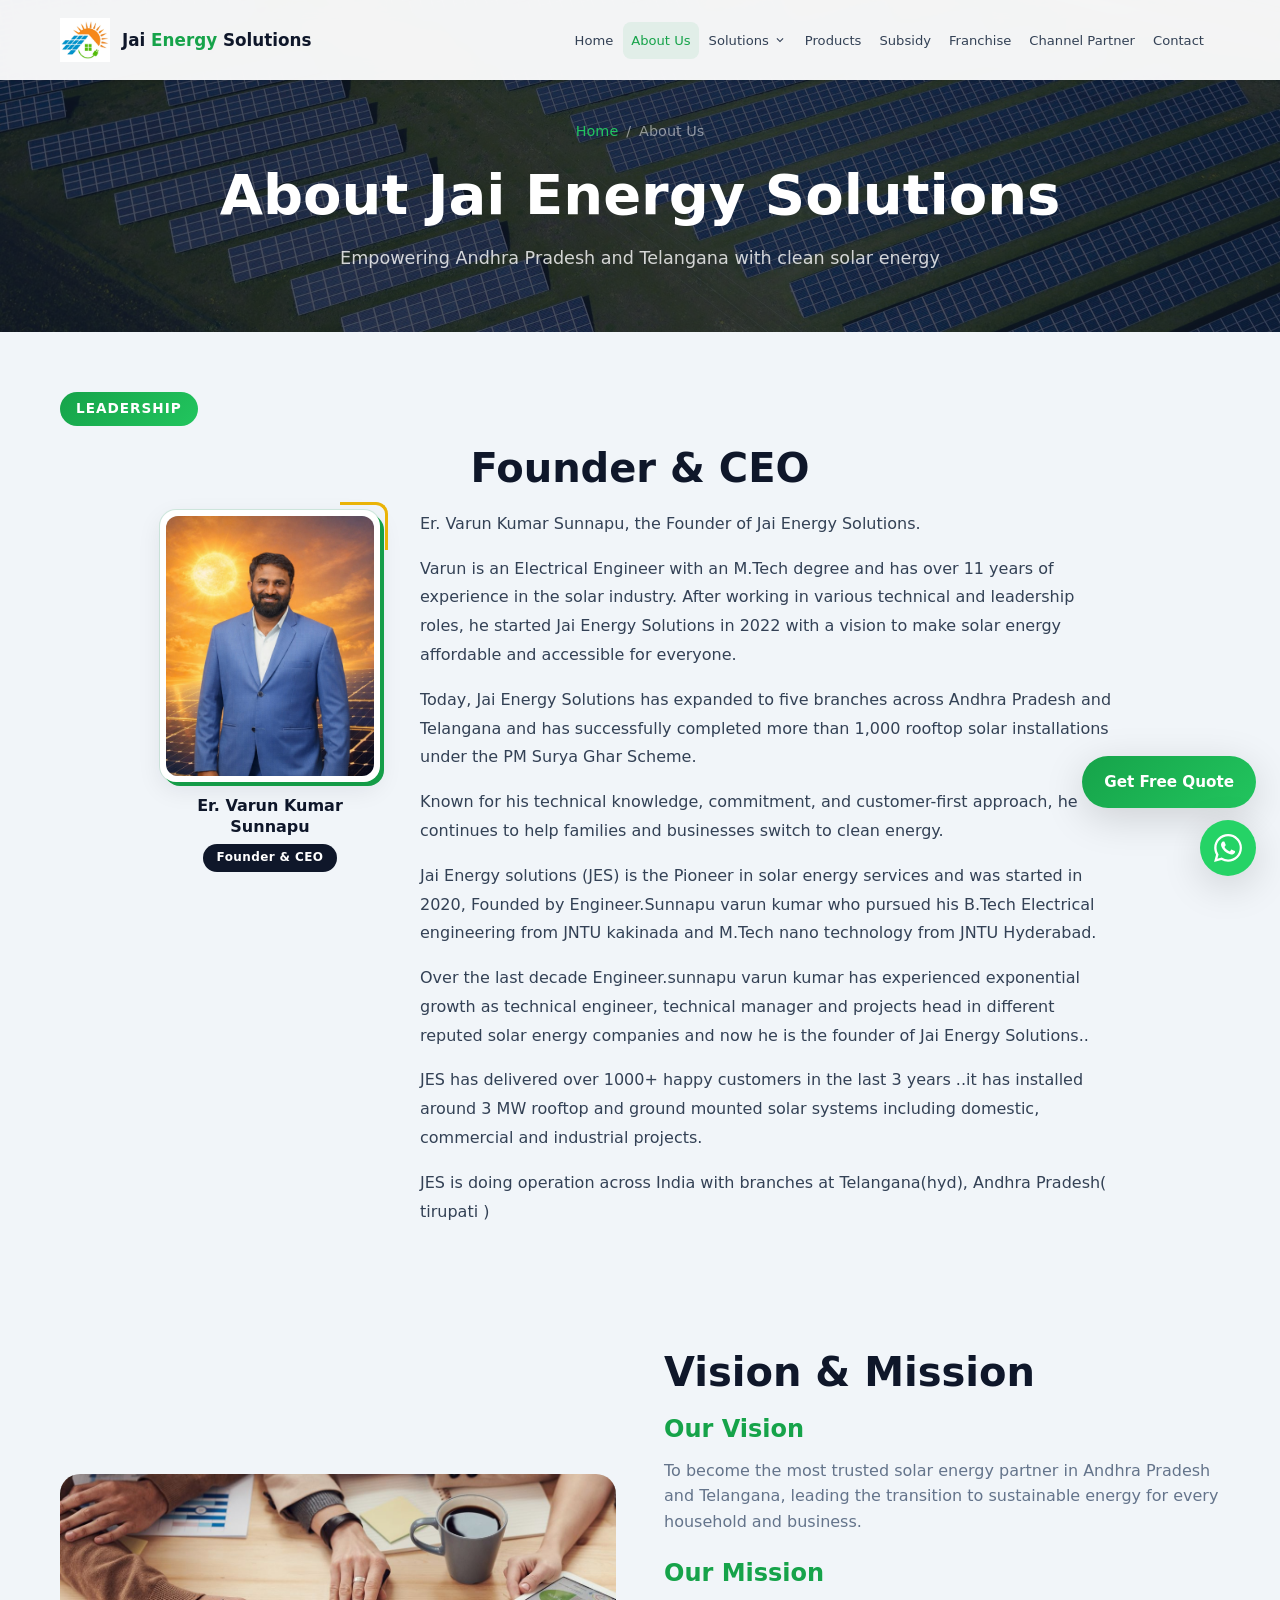
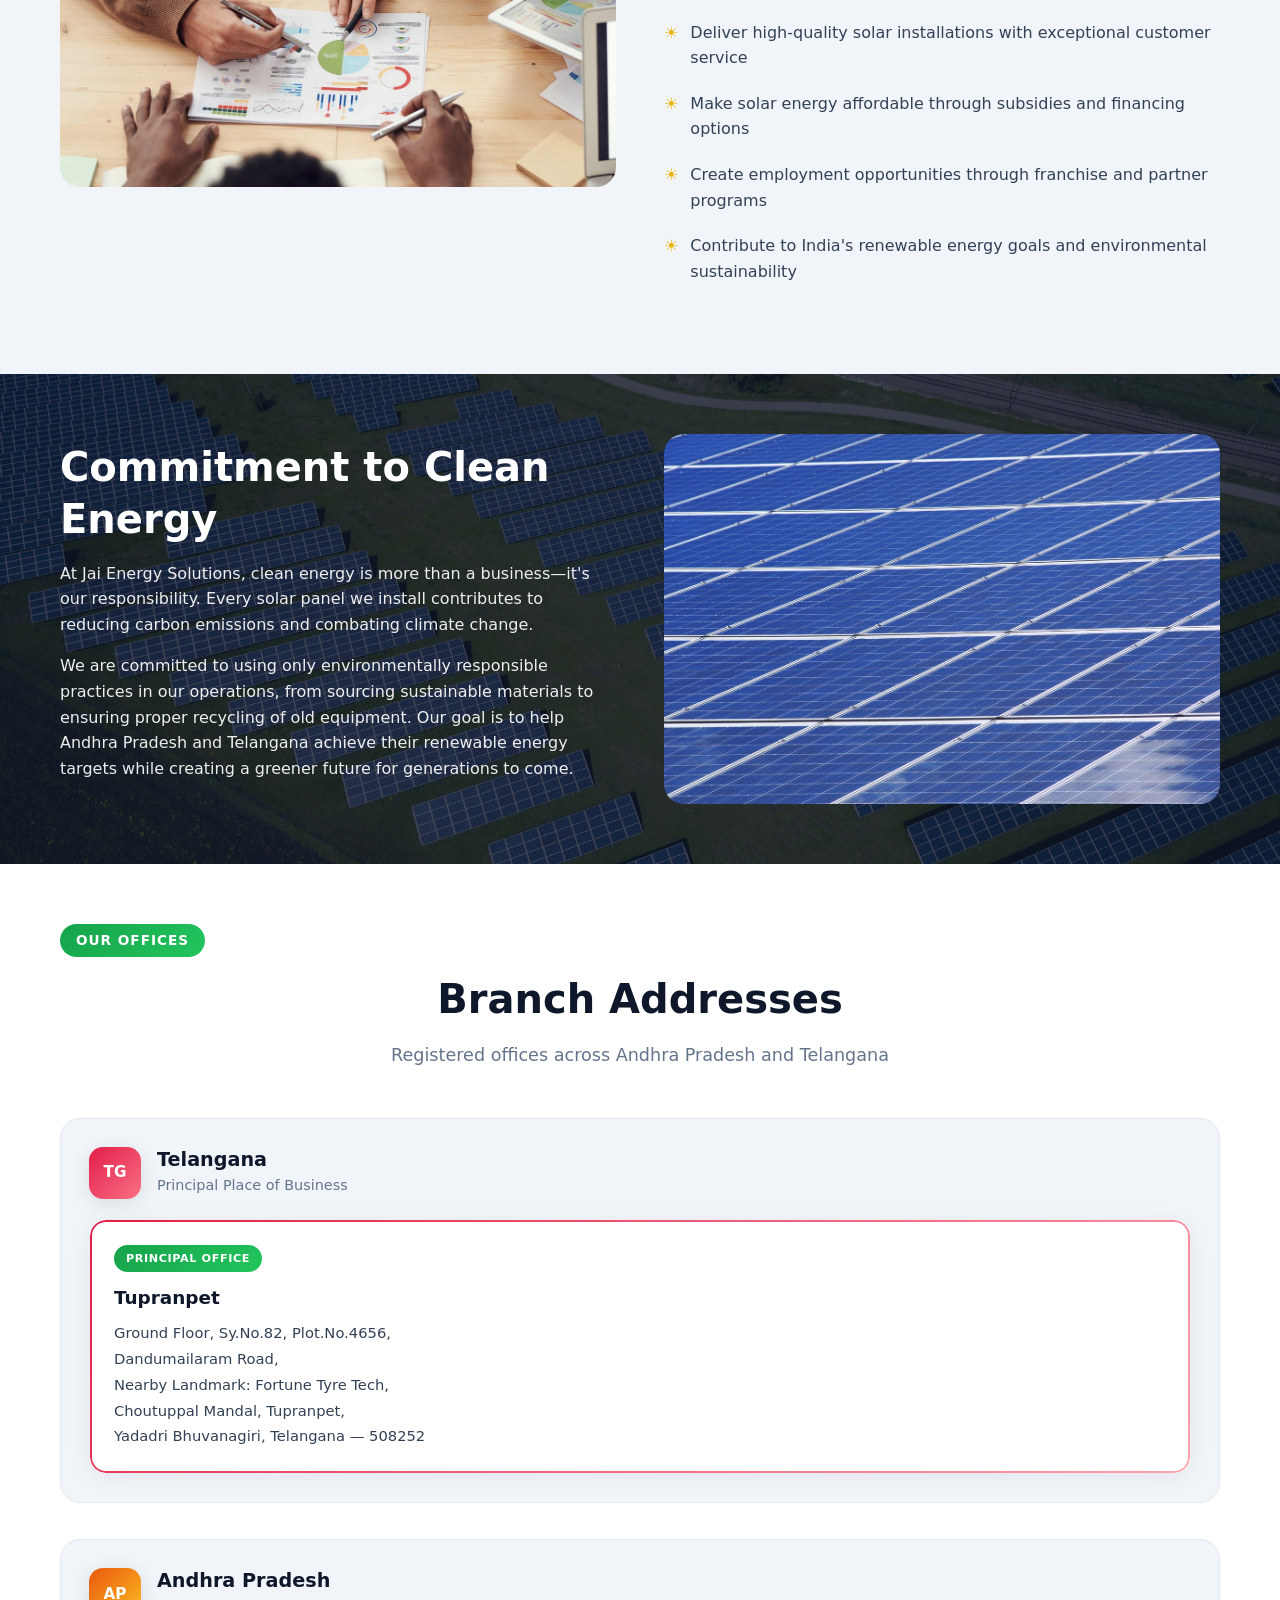
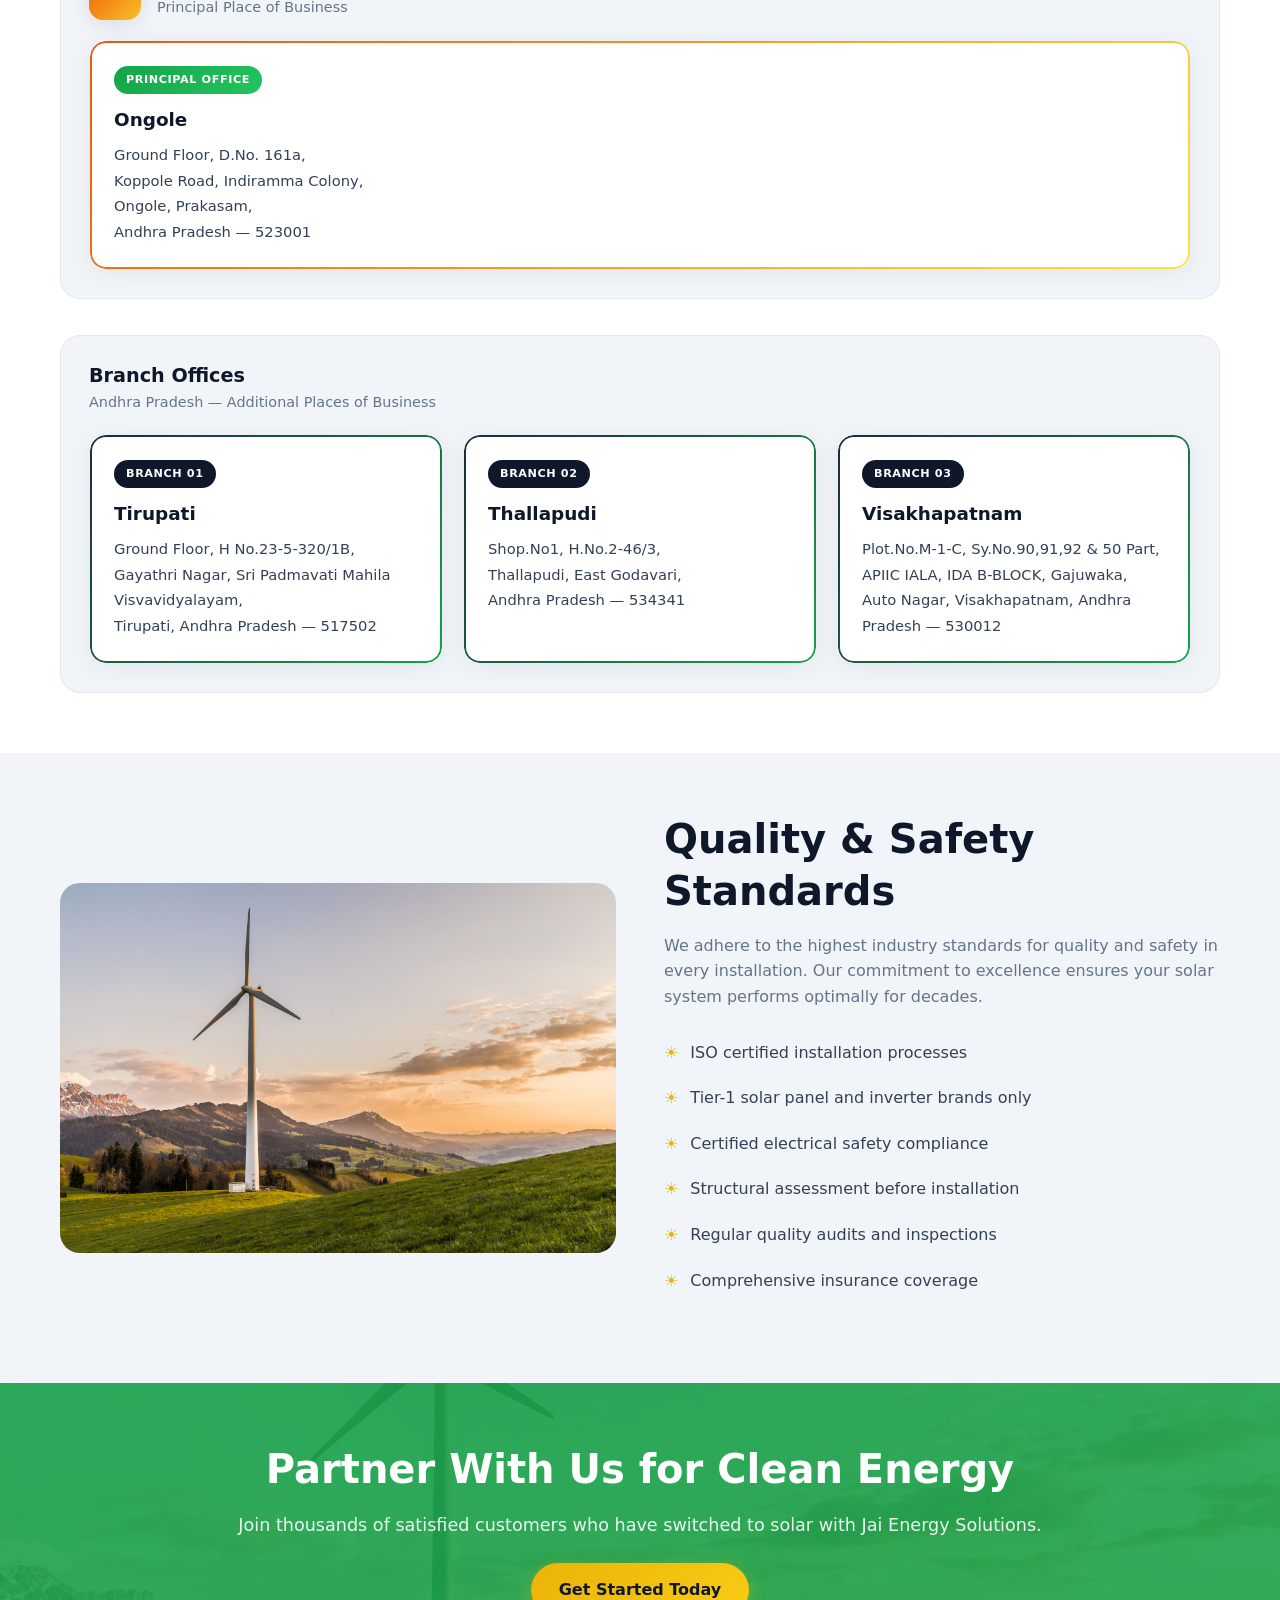
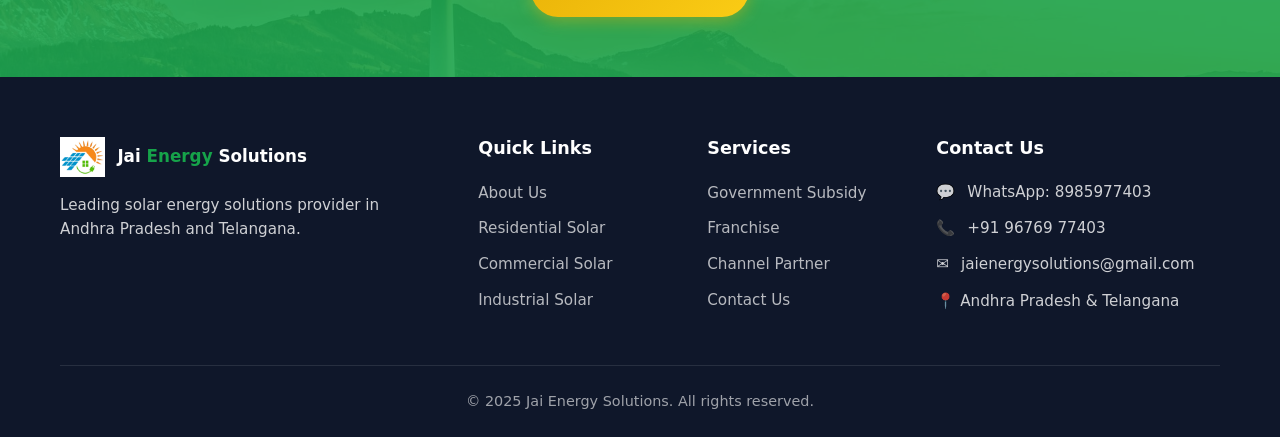
==== about.html @ c56bc118 "first commit" ====
<!DOCTYPE html>
<html lang="en">
<head>
  <meta charset="UTF-8">
  <meta name="viewport" content="width=device-width, initial-scale=1.0">
  <meta name="description" content="About Jai Energy Solutions - Leading solar energy company in Andhra Pradesh and Telangana committed to clean energy.">
  <title>About Us | Jai Energy Solutions</title>
  <link rel="icon" type="image/jpeg" href="images/logo.jpg">
  <link rel="stylesheet" href="css/style.css">
</head>
<body>
  <header class="header">
    <div class="container header-inner">
      <a href="index.html" class="logo">
        <img src="images/logo.jpg" alt="Jai Energy Solutions Logo">
        <div class="logo-text">Jai <span>Energy</span> Solutions</div>
      </a>
      <div class="header-nav">
      <nav class="nav-menu">
        <a href="index.html" class="nav-link">Home</a>
        <a href="about.html" class="nav-link">About Us</a>
        <div class="nav-dropdown">
          <button type="button" class="nav-link nav-dropdown-toggle" aria-expanded="false" aria-haspopup="true">
            Solutions
            <svg class="nav-chevron" width="14" height="14" viewBox="0 0 24 24" fill="currentColor" aria-hidden="true"><path d="M7.41 8.59L12 13.17l4.59-4.58L18 10l-6 6-6-6 1.41-1.41z"/></svg>
          </button>
          <div class="nav-submenu">
            <a href="residential-solar.html" class="nav-sublink">Residential</a>
            <a href="commercial-solar.html" class="nav-sublink">Commercial</a>
            <a href="industrial-solar.html" class="nav-sublink">Industrial</a>
          </div>
        </div>
        <a href="solar-products.html" class="nav-link">Products</a>
        <a href="government-subsidy.html" class="nav-link">Subsidy</a>
        <a href="franchise.html" class="nav-link">Franchise</a>
        <a href="channel-partner.html" class="nav-link">Channel Partner</a>
        <a href="contact.html" class="nav-link">Contact</a>
      </nav>
      <div class="header-cta">
        <button class="mobile-toggle" aria-label="Toggle menu"><span></span><span></span><span></span></button>
      </div>
    </div>
    </div>
  </header>

  <section class="page-header">
    <div class="container">
      <div class="breadcrumb"><a href="index.html">Home</a> <span>/</span> <span>About Us</span></div>
      <h1>About Jai Energy Solutions</h1>
      <p>Empowering Andhra Pradesh and Telangana with clean solar energy</p>
    </div>
  </section>

  <section class="content-section section-gray">
    <div class="container">
      <div class="section-badge">Leadership</div>
      <h2 class="section-title">Founder & CEO</h2>
      <div class="founder-profile fade-in">
        <div class="founder-frame-wrap">
          <div class="founder-frame">
            <img src="images/founder.jpg" alt="Er. Varun Kumar Sunnapu - Founder & CEO, Jai Energy Solutions">
          </div>
          <div class="founder-caption">
            <h3>Er. Varun Kumar Sunnapu</h3>
            <span>Founder & CEO</span>
          </div>
        </div>
        <div class="founder-content">
          <p>Er. Varun Kumar Sunnapu, the Founder of Jai Energy Solutions.</p>
          <p>Varun is an Electrical Engineer with an M.Tech degree and has over 11 years of experience in the solar industry. After working in various technical and leadership roles, he started Jai Energy Solutions in 2022 with a vision to make solar energy affordable and accessible for everyone.</p>
          <p>Today, Jai Energy Solutions has expanded to five branches across Andhra Pradesh and Telangana and has successfully completed more than 1,000 rooftop solar installations under the PM Surya Ghar Scheme.</p>
          <p>Known for his technical knowledge, commitment, and customer-first approach, he continues to help families and businesses switch to clean energy.</p>
          <p>Jai Energy solutions (JES)  is the Pioneer in solar energy services and was started  in 2020, Founded by Engineer.Sunnapu varun kumar  who pursued his B.Tech  Electrical engineering from JNTU kakinada and M.Tech  nano technology from JNTU Hyderabad.</p>
          <p>Over the last decade Engineer.sunnapu varun kumar has experienced exponential growth as technical engineer, technical manager and projects head in different reputed solar energy companies and now he is the founder of Jai Energy Solutions..</p>
          <p>JES has delivered over 1000+  happy customers in the last 3 years ..it has installed around 3 MW  rooftop and ground mounted solar systems including domestic, commercial and industrial projects.</p>
          <p>JES is doing operation across India with branches at Telangana(hyd), Andhra Pradesh( tirupati )</p>
        </div>
      </div>
    </div>
  </section>

  <section class="content-section section-gray">
    <div class="container">
      <div class="content-grid reverse">
        <div class="content-text fade-in">
          <h2>Vision & Mission</h2>
          <h3 style="color: var(--green-primary); margin-bottom: 12px;">Our Vision</h3>
          <p>To become the most trusted solar energy partner in Andhra Pradesh and Telangana, leading the transition to sustainable energy for every household and business.</p>
          <h3 style="color: var(--green-primary); margin: 24px 0 12px;">Our Mission</h3>
          <ul class="content-list">
            <li>Deliver high-quality solar installations with exceptional customer service</li>
            <li>Make solar energy affordable through subsidies and financing options</li>
            <li>Create employment opportunities through franchise and partner programs</li>
            <li>Contribute to India's renewable energy goals and environmental sustainability</li>
          </ul>
        </div>
        <div class="content-image fade-in"><img src="images/about-mission.jpg" alt="Solar energy mission"></div>
      </div>
    </div>
  </section>

  <section class="content-section section-dark">
    <div class="container">
      <div class="content-grid">
        <div class="content-text fade-in">
          <h2>Commitment to Clean Energy</h2>
          <p>At Jai Energy Solutions, clean energy is more than a business—it's our responsibility. Every solar panel we install contributes to reducing carbon emissions and combating climate change.</p>
          <p>We are committed to using only environmentally responsible practices in our operations, from sourcing sustainable materials to ensuring proper recycling of old equipment. Our goal is to help Andhra Pradesh and Telangana achieve their renewable energy targets while creating a greener future for generations to come.</p>
        </div>
        <div class="content-image fade-in"><img src="images/residential-solar.jpg" alt="Clean solar energy commitment"></div>
      </div>
    </div>
  </section>

  <section class="content-section">
    <div class="container">
      <div class="section-badge">Our Offices</div>
      <h2 class="section-title">Branch Addresses</h2>
      <p class="section-subtitle">Registered offices across Andhra Pradesh and Telangana</p>

      <div class="address-blocks">
        <div class="address-state-block address-state-tg fade-in">
          <div class="address-state-header">
            <div class="address-state-icon">TG</div>
            <div>
              <h3>Telangana</h3>
              <p>Principal Place of Business</p>
            </div>
          </div>
          <div class="address-card address-card-trendy">
            <span class="address-badge">Principal Office</span>
            <h4>Tupranpet</h4>
            <address>
              Ground Floor, Sy.No.82, Plot.No.4656,<br>
              Dandumailaram Road,<br>
              Nearby Landmark: Fortune Tyre Tech,<br>
              Choutuppal Mandal, Tupranpet,<br>
              Yadadri Bhuvanagiri, Telangana — 508252
            </address>
          </div>
        </div>

        <div class="address-state-block address-state-ap fade-in">
          <div class="address-state-header">
            <div class="address-state-icon">AP</div>
            <div>
              <h3>Andhra Pradesh</h3>
              <p>Principal Place of Business</p>
            </div>
          </div>
          <div class="address-card address-card-trendy">
            <span class="address-badge">Principal Office</span>
            <h4>Ongole</h4>
            <address>
              Ground Floor, D.No. 161a,<br>
              Koppole Road, Indiramma Colony,<br>
              Ongole, Prakasam,<br>
              Andhra Pradesh — 523001
            </address>
          </div>
        </div>

        <div class="address-state-block address-state-branches fade-in">
          <div class="address-state-header address-state-header-no-icon">
            <div>
              <h3>Branch Offices</h3>
              <p>Andhra Pradesh — Additional Places of Business</p>
            </div>
          </div>
          <div class="address-grid">
            <div class="address-card address-card-trendy address-card-branch">
              <span class="address-badge address-badge-branch">Branch 01</span>
              <h4>Tirupati</h4>
              <address>
                Ground Floor, H No.23-5-320/1B,<br>
                Gayathri Nagar, Sri Padmavati Mahila Visvavidyalayam,<br>
                Tirupati, Andhra Pradesh — 517502
              </address>
            </div>
            <div class="address-card address-card-trendy address-card-branch">
              <span class="address-badge address-badge-branch">Branch 02</span>
              <h4>Thallapudi</h4>
              <address>
                Shop.No1, H.No.2-46/3,<br>
                Thallapudi, East Godavari,<br>
                Andhra Pradesh — 534341
              </address>
            </div>
            <div class="address-card address-card-trendy address-card-branch">
              <span class="address-badge address-badge-branch">Branch 03</span>
              <h4>Visakhapatnam</h4>
              <address>
                Plot.No.M-1-C, Sy.No.90,91,92 &amp; 50 Part,<br>
                APIIC IALA, IDA B-BLOCK, Gajuwaka,<br>
                Auto Nagar, Visakhapatnam, Andhra Pradesh — 530012
              </address>
            </div>
          </div>
        </div>
      </div>
    </div>
  </section>

  <section class="content-section section-gray">
    <div class="container">
      <div class="content-grid reverse">
        <div class="content-text fade-in">
          <h2>Quality & Safety Standards</h2>
          <p>We adhere to the highest industry standards for quality and safety in every installation. Our commitment to excellence ensures your solar system performs optimally for decades.</p>
          <ul class="content-list">
            <li>ISO certified installation processes</li>
            <li>Tier-1 solar panel and inverter brands only</li>
            <li>Certified electrical safety compliance</li>
            <li>Structural assessment before installation</li>
            <li>Regular quality audits and inspections</li>
            <li>Comprehensive insurance coverage</li>
          </ul>
        </div>
        <div class="content-image fade-in"><img src="images/cta-solar.jpg" alt="Quality solar installation standards"></div>
      </div>
    </div>
  </section>

  <section class="cta-section">
    <div class="container">
      <h2>Partner With Us for Clean Energy</h2>
      <p>Join thousands of satisfied customers who have switched to solar with Jai Energy Solutions.</p>
      <a href="#" class="btn btn-secondary" data-modal="enquiry">Get Started Today</a>
    </div>
  </section>

  <footer class="footer">
    <div class="container">
      <div class="footer-grid">
        <div class="footer-brand">
          <a href="index.html" class="logo">
            <img src="images/logo.jpg" alt="Jai Energy Solutions" style="height: 40px;">
            <div class="logo-text">Jai <span>Energy</span> Solutions</div>
          </a>
          <p>Leading solar energy solutions provider in Andhra Pradesh and Telangana.</p>
        </div>
        <div>
          <h4>Quick Links</h4>
          <ul class="footer-links">
            <li><a href="about.html">About Us</a></li>
            <li><a href="residential-solar.html">Residential Solar</a></li>
            <li><a href="commercial-solar.html">Commercial Solar</a></li>
            <li><a href="industrial-solar.html">Industrial Solar</a></li>
          </ul>
        </div>
        <div>
          <h4>Services</h4>
          <ul class="footer-links">
            <li><a href="government-subsidy.html">Government Subsidy</a></li>
            <li><a href="franchise.html">Franchise</a></li>
            <li><a href="channel-partner.html">Channel Partner</a></li>
            <li><a href="contact.html">Contact Us</a></li>
          </ul>
        </div>
        <div>
          <h4>Contact Us</h4>
          <ul class="footer-contact">
            <li>💬 <a href="https://wa.me/918985977403" target="_blank" rel="noopener">WhatsApp: 8985977403</a></li>
            <li>📞 <a href="tel:+919676977403">+91 96769 77403</a></li>
            <li>✉️ <a href="mailto:jaienergysolutions@gmail.com">jaienergysolutions@gmail.com</a></li>
            <li>📍 Andhra Pradesh & Telangana</li>
          </ul>
        </div>
      </div>
      <div class="footer-bottom">
        <p>&copy; 2025 Jai Energy Solutions. All rights reserved.</p>
      </div>
    </div>
  </footer>

  <div class="floating-buttons">
    <a href="#" class="quote-cta" data-modal="enquiry">Get Free Quote</a>
    <a href="https://wa.me/918985977403" class="floating-btn whatsapp-btn" target="_blank" rel="noopener" aria-label="WhatsApp"><svg width="28" height="28" viewBox="0 0 24 24" fill="currentColor"><path d="M17.472 14.382c-.297-.149-1.758-.867-2.03-.967-.273-.099-.471-.148-.67.15-.197.297-.767.966-.94 1.164-.173.199-.347.223-.644.075-.297-.15-1.255-.463-2.39-1.475-.883-.788-1.48-1.761-1.653-2.059-.173-.297-.018-.458.13-.606.134-.133.298-.347.446-.52.149-.174.198-.298.298-.497.099-.198.05-.371-.025-.52-.075-.149-.669-1.612-.916-2.207-.242-.579-.487-.5-.669-.51-.173-.008-.371-.01-.57-.01-.198 0-.52.074-.792.372-.272.297-1.04 1.016-1.04 2.479 0 1.462 1.065 2.875 1.213 3.074.149.198 2.096 3.2 5.077 4.487.709.306 1.262.489 1.694.626.712.227 1.36.195 1.871.118.571-.085 1.758-.719 2.006-1.413.248-.694.248-1.289.173-1.413-.074-.124-.272-.198-.57-.347m-5.421 7.403h-.004a9.87 9.87 0 01-5.031-1.378l-.361-.214-3.741.982.998-3.648-.235-.374a9.86 9.86 0 01-1.51-5.26c.001-5.45 4.436-9.884 9.888-9.884 2.64 0 5.122 1.03 7.078 2.878a9.825 9.825 0 012.893 7.078c-.003 5.45-4.435 9.884-9.885 9.884m8.413-18.297A11.815 11.815 0 0012.05 0C5.495 0 .16 5.335.157 11.892c0 2.096.547 4.142 1.588 5.945L.057 24l6.305-1.654a11.882 11.882 0 005.683 1.448h.005c6.554 0 11.89-5.335 11.893-11.893a11.821 11.821 0 00-3.48-8.413z"/></svg></a>
  </div>

  <div class="modal-overlay" id="enquiryModal">
    <div class="modal">
      <div class="modal-highlight">
        <h3>Free Solar Consultation</h3>
        <p>Get expert advice and a customized quote</p>
      </div>
      <div class="modal-body">
        <form onsubmit="handleFormSubmit(event, 'enquiry')">
          <div class="form-row">
            <div class="form-group"><label>Full Name *</label><input type="text" name="name" class="form-control" required></div>
            <div class="form-group"><label>Mobile Number *</label><input type="tel" name="mobile" class="form-control" pattern="[0-9]{10}" required></div>
          </div>
          <div class="form-group"><label>Email</label><input type="email" name="email" class="form-control"></div>
          <div class="form-row">
            <div class="form-group"><label>State *</label><select name="state" class="form-control" data-state-select required><option value="">Select State</option><option value="Andhra Pradesh">Andhra Pradesh</option><option value="Telangana">Telangana</option></select></div>
            <div class="form-group"><label>District *</label><select name="district" class="form-control" data-district-select required><option value="">Select District</option></select></div>
          </div>
          <div class="form-row">
            <div class="form-group"><label>Property Type *</label><select name="property_type" class="form-control" required><option value="">Select Type</option><option value="Home">Home</option><option value="Apartment">Apartment</option><option value="Commercial">Commercial</option><option value="Industrial">Industrial</option></select></div>
            <div class="form-group"><label>Monthly Electricity Bill</label><input type="number" name="electricity_bill" class="form-control" placeholder="₹"></div>
          </div>
          <div class="form-group"><label>Message</label><textarea name="message" class="form-control" rows="3"></textarea></div>
          <button type="submit" class="btn btn-primary" style="width: 100%;">Submit Enquiry</button>
        </form>
        <button class="modal-close" style="position: absolute; top: 16px; right: 16px; background: rgba(255,255,255,0.2); color: white;">✕</button>
      </div>
    </div>
  </div>

  <script src="js/data.js"></script>
  <script src="js/main.js"></script>
</body>
</html>
---- css/style.css ----
/* Jai Energy Solutions - Main Styles */
:root {
  --green-primary: #16a34a;
  --green-dark: #15803d;
  --green-light: #22c55e;
  --yellow-primary: #eab308;
  --yellow-dark: #ca8a04;
  --yellow-light: #facc15;
  --white: #ffffff;
  --dark: #0f172a;
  --dark-secondary: #1e293b;
  --gray-100: #f1f5f9;
  --gray-200: #e2e8f0;
  --gray-300: #cbd5e1;
  --gray-500: #64748b;
  --gray-700: #334155;
  --shadow-sm: 0 1px 3px rgba(0,0,0,0.1);
  --shadow-md: 0 4px 20px rgba(0,0,0,0.1);
  --shadow-lg: 0 10px 40px rgba(0,0,0,0.15);
  --transition: all 0.3s ease;
  --radius: 12px;
  --radius-lg: 20px;
  --header-height: 80px;
}

*, *::before, *::after { box-sizing: border-box; margin: 0; padding: 0; }

html { scroll-behavior: smooth; }

body {
  font-family: 'Segoe UI', system-ui, -apple-system, sans-serif;
  color: var(--gray-700);
  line-height: 1.6;
  background: var(--white);
  overflow-x: hidden;
}

img { max-width: 100%; height: auto; display: block; }

a { text-decoration: none; color: inherit; transition: var(--transition); }

ul { list-style: none; }

.container {
  max-width: 1200px;
  margin: 0 auto;
  padding: 0 20px;
}

/* Typography */
h1, h2, h3, h4, h5, h6 {
  color: var(--dark);
  line-height: 1.3;
  font-weight: 700;
}

h1 { font-size: clamp(2rem, 5vw, 3.5rem); }
h2 { font-size: clamp(1.75rem, 4vw, 2.5rem); }
h3 { font-size: clamp(1.25rem, 3vw, 1.5rem); }

.section-title {
  text-align: center;
  margin-bottom: 1rem;
}

.section-subtitle {
  text-align: center;
  color: var(--gray-500);
  max-width: 600px;
  margin: 0 auto 3rem;
  font-size: 1.1rem;
}

.section-badge {
  display: inline-block;
  background: linear-gradient(135deg, var(--green-primary), var(--green-light));
  color: var(--white);
  padding: 6px 16px;
  border-radius: 50px;
  font-size: 0.85rem;
  font-weight: 600;
  margin-bottom: 1rem;
  text-transform: uppercase;
  letter-spacing: 1px;
}

/* Buttons */
.btn {
  display: inline-flex;
  align-items: center;
  gap: 8px;
  padding: 14px 28px;
  border-radius: 50px;
  font-weight: 600;
  font-size: 1rem;
  border: none;
  cursor: pointer;
  transition: var(--transition);
  text-align: center;
}

.btn-primary {
  background: linear-gradient(135deg, var(--green-primary), var(--green-light));
  color: var(--white);
  box-shadow: 0 4px 15px rgba(22, 163, 74, 0.4);
}

.btn-primary:hover {
  transform: translateY(-2px);
  box-shadow: 0 6px 25px rgba(22, 163, 74, 0.5);
}

.btn-secondary {
  background: linear-gradient(135deg, var(--yellow-primary), var(--yellow-light));
  color: var(--dark);
  box-shadow: 0 4px 15px rgba(234, 179, 8, 0.4);
}

.btn-secondary:hover {
  transform: translateY(-2px);
  box-shadow: 0 6px 25px rgba(234, 179, 8, 0.5);
}

.btn-outline {
  background: transparent;
  border: 2px solid var(--white);
  color: var(--white);
}

.btn-outline:hover {
  background: var(--white);
  color: var(--green-primary);
}

.btn-dark {
  background: var(--dark);
  color: var(--white);
}

.btn-dark:hover {
  background: var(--dark-secondary);
  transform: translateY(-2px);
}

/* Header */
.header {
  position: fixed;
  top: 0;
  left: 0;
  right: 0;
  z-index: 1000;
  background: rgba(255, 255, 255, 0.95);
  backdrop-filter: blur(10px);
  box-shadow: var(--shadow-sm);
  transition: var(--transition);
}

.header.scrolled {
  box-shadow: var(--shadow-md);
}

.header-inner {
  display: flex;
  align-items: center;
  justify-content: space-between;
  gap: 20px;
  height: var(--header-height);
}

.logo {
  display: flex;
  align-items: center;
  gap: 12px;
  flex-shrink: 0;
}

.logo img {
  height: 50px;
  width: auto;
  object-fit: contain;
  flex-shrink: 0;
}

.logo-text {
  font-size: 1.25rem;
  font-weight: 700;
  color: var(--dark);
  white-space: nowrap;
}

.logo-text span {
  color: var(--green-primary);
}

.header-nav {
  display: flex;
  align-items: center;
  gap: 8px;
  flex-shrink: 0;
  margin-left: auto;
}

.nav-menu {
  display: flex;
  align-items: center;
  justify-content: flex-end;
  gap: 4px;
  flex-wrap: nowrap;
}

.header-cta {
  display: flex;
  align-items: center;
  flex-shrink: 0;
}

.nav-link {
  padding: 8px 12px;
  font-weight: 500;
  color: var(--gray-700);
  border-radius: 8px;
  font-size: 0.9rem;
  white-space: nowrap;
  flex-shrink: 0;
}

.nav-link:hover, .nav-link.active {
  color: var(--green-primary);
  background: rgba(22, 163, 74, 0.08);
}

/* Nav dropdown — Residential / Commercial / Industrial */
.nav-dropdown {
  position: relative;
}

.nav-dropdown-toggle {
  display: inline-flex;
  align-items: center;
  gap: 4px;
  background: none;
  border: none;
  cursor: pointer;
  font-family: inherit;
}

.nav-chevron {
  transition: transform 0.25s ease;
  flex-shrink: 0;
}

.nav-dropdown:hover .nav-chevron,
.nav-dropdown.open .nav-chevron {
  transform: rotate(180deg);
}

.nav-submenu {
  position: absolute;
  top: calc(100% + 8px);
  right: 0;
  min-width: 200px;
  background: var(--white);
  border-radius: var(--radius);
  box-shadow: var(--shadow-lg);
  border: 1px solid var(--gray-200);
  padding: 8px;
  opacity: 0;
  visibility: hidden;
  transform: translateY(6px);
  transition: opacity 0.25s ease, transform 0.25s ease, visibility 0.25s ease;
  z-index: 1001;
}

.nav-dropdown:hover .nav-submenu,
.nav-dropdown.open .nav-submenu {
  opacity: 1;
  visibility: visible;
  transform: translateY(0);
}

.nav-sublink {
  display: block;
  padding: 10px 14px;
  font-weight: 500;
  color: var(--gray-700);
  border-radius: 8px;
  font-size: 0.9rem;
  white-space: nowrap;
  transition: var(--transition);
}

.nav-sublink:hover,
.nav-sublink.active {
  color: var(--green-primary);
  background: rgba(22, 163, 74, 0.08);
}

.mobile-toggle {
  display: none;
  background: none;
  border: none;
  cursor: pointer;
  padding: 8px;
}

.mobile-toggle span {
  display: block;
  width: 25px;
  height: 3px;
  background: var(--dark);
  margin: 5px 0;
  transition: var(--transition);
  border-radius: 2px;
}

/* Hero */
.hero {
  position: relative;
  min-height: 100vh;
  display: flex;
  align-items: center;
  overflow: hidden;
  padding-top: var(--header-height);
  background-color: var(--dark);
}

.hero-bg {
  position: absolute;
  inset: 0;
  z-index: 0;
}

.hero-bg img {
  width: 100%;
  height: 100%;
  object-fit: cover;
  object-position: center;
  display: block;
}

.hero::before {
  content: '';
  position: absolute;
  inset: 0;
  background: linear-gradient(
    135deg,
    rgba(15, 23, 42, 0.55) 0%,
    rgba(15, 23, 42, 0.45) 50%,
    rgba(13, 79, 43, 0.5) 100%
  );
  z-index: 1;
}

.hero > .container {
  position: relative;
  z-index: 2;
}

.hero-content {
  position: relative;
  z-index: 2;
  max-width: 700px;
}

.hero-badge {
  display: inline-flex;
  align-items: center;
  gap: 8px;
  background: rgba(22, 163, 74, 0.2);
  border: 1px solid rgba(22, 163, 74, 0.3);
  color: var(--green-light);
  padding: 8px 20px;
  border-radius: 50px;
  font-size: 0.9rem;
  font-weight: 600;
  margin-bottom: 1.5rem;
  animation: fadeInUp 0.8s ease;
}

.hero h1 {
  color: var(--white);
  margin-bottom: 1.5rem;
  animation: fadeInUp 0.8s ease 0.2s both;
}

.hero h1 .highlight {
  background: linear-gradient(135deg, var(--yellow-primary), var(--yellow-light));
  -webkit-background-clip: text;
  -webkit-text-fill-color: transparent;
  background-clip: text;
}

.hero-text {
  color: rgba(255, 255, 255, 0.85);
  font-size: 1.15rem;
  margin-bottom: 2rem;
  animation: fadeInUp 0.8s ease 0.4s both;
}

.hero-buttons {
  display: flex;
  flex-wrap: wrap;
  gap: 16px;
  animation: fadeInUp 0.8s ease 0.6s both;
}

.hero-stats {
  display: flex;
  gap: 40px;
  margin-top: 3rem;
  animation: fadeInUp 0.8s ease 0.8s both;
}

.hero-stat h3 {
  color: var(--yellow-primary);
  font-size: 2rem;
  margin-bottom: 4px;
}

.hero-stat p {
  color: rgba(255, 255, 255, 0.7);
  font-size: 0.9rem;
}

.hero-visual {
  display: none;
}

/* Sections */
.section {
  padding: 80px 0;
}

.section-dark {
  position: relative;
  background: url('../images/page-header-solar.jpg') center center / cover no-repeat;
  color: var(--white);
}

.section-dark::before {
  content: '';
  position: absolute;
  inset: 0;
  background: rgba(15, 23, 42, 0.78);
  z-index: 0;
}

.section-dark > .container {
  position: relative;
  z-index: 1;
}

.section-dark h2,
.section-dark h3,
.section-dark .section-title {
  color: var(--white);
}

.section-dark .content-text h2,
.section-dark .content-text h3 {
  color: var(--white);
}

.section-dark .content-text p {
  color: rgba(255, 255, 255, 0.92);
}

.section-dark .content-list li {
  color: rgba(255, 255, 255, 0.9);
}

.section-dark .process-step p,
.section-dark .section-subtitle {
  color: rgba(255, 255, 255, 0.85);
}

.section-dark .process-step h4 {
  color: var(--white);
}

.section-gray {
  background: var(--gray-100);
}

/* Cards Grid */
.cards-grid {
  display: grid;
  grid-template-columns: repeat(auto-fit, minmax(280px, 1fr));
  gap: 24px;
}

.card {
  background: var(--white);
  border-radius: var(--radius-lg);
  padding: 32px;
  box-shadow: var(--shadow-sm);
  transition: var(--transition);
  border: 1px solid var(--gray-200);
}

.card:hover {
  transform: translateY(-8px);
  box-shadow: var(--shadow-lg);
}

.card-icon {
  width: 64px;
  height: 64px;
  background: linear-gradient(135deg, var(--green-primary), var(--green-light));
  border-radius: 16px;
  display: flex;
  align-items: center;
  justify-content: center;
  margin-bottom: 20px;
  font-size: 28px;
}

.card h3 {
  margin-bottom: 12px;
}

.card p {
  color: var(--gray-500);
  margin-bottom: 16px;
}

.card-link {
  color: var(--green-primary);
  font-weight: 600;
  display: flex;
  align-items: center;
  gap: 6px;
}

.card-link:hover {
  gap: 10px;
}

/* Solution Cards */
.solution-card {
  position: relative;
  border-radius: var(--radius-lg);
  overflow: hidden;
  min-height: 320px;
  display: flex;
  flex-direction: column;
  justify-content: flex-end;
  padding: 32px;
  color: var(--white);
  transition: var(--transition);
}

.solution-card::before {
  content: '';
  position: absolute;
  inset: 0;
  background: linear-gradient(to top, rgba(15, 23, 42, 0.95) 0%, rgba(15, 23, 42, 0.4) 100%);
  z-index: 1;
}

.solution-card.residential { background: url('../images/residential-solar.jpg') center center / cover no-repeat; }
.solution-card.commercial { background: url('../images/commercial-solar.jpg') center center / cover no-repeat; }
.solution-card.industrial { background: url('../images/industrial-solar.jpg') center center / cover no-repeat; }

.solution-card:hover {
  transform: scale(1.02);
}

.solution-card * {
  position: relative;
  z-index: 2;
}

.solution-card h3 {
  color: var(--white);
  font-size: 1.5rem;
  margin-bottom: 8px;
}

.solution-card p {
  opacity: 0.9;
  margin-bottom: 16px;
}

/* Process Steps */
.process-steps {
  display: grid;
  grid-template-columns: repeat(auto-fit, minmax(200px, 1fr));
  gap: 24px;
  position: relative;
}

.process-step {
  text-align: center;
  padding: 24px;
  position: relative;
}

.process-number {
  width: 60px;
  height: 60px;
  background: linear-gradient(135deg, var(--green-primary), var(--green-light));
  color: var(--white);
  border-radius: 50%;
  display: flex;
  align-items: center;
  justify-content: center;
  font-size: 1.5rem;
  font-weight: 700;
  margin: 0 auto 16px;
  box-shadow: 0 4px 15px rgba(22, 163, 74, 0.3);
}

.process-step h4 {
  margin-bottom: 8px;
}

.process-step p {
  color: var(--gray-500);
  font-size: 0.9rem;
}

/* Why Choose Us */
.features-grid {
  display: grid;
  grid-template-columns: repeat(auto-fit, minmax(250px, 1fr));
  gap: 20px;
}

.feature-item {
  display: flex;
  gap: 16px;
  padding: 20px;
  background: var(--white);
  border-radius: var(--radius);
  border: 1px solid var(--gray-200);
  transition: var(--transition);
}

.feature-item:hover {
  border-color: var(--green-primary);
  box-shadow: var(--shadow-md);
}

.feature-icon {
  width: 48px;
  height: 48px;
  background: rgba(22, 163, 74, 0.1);
  border-radius: 12px;
  display: flex;
  align-items: center;
  justify-content: center;
  color: var(--green-primary);
  font-size: 1.25rem;
  flex-shrink: 0;
}

.feature-item h4 {
  margin-bottom: 4px;
  font-size: 1rem;
}

.feature-item p {
  color: var(--gray-500);
  font-size: 0.9rem;
}

/* Testimonials */
.testimonials-slider {
  display: grid;
  grid-template-columns: repeat(auto-fit, minmax(300px, 1fr));
  gap: 24px;
}

.testimonial-card {
  background: var(--white);
  border-radius: var(--radius-lg);
  padding: 32px;
  box-shadow: var(--shadow-sm);
  border: 1px solid var(--gray-200);
}

.testimonial-stars {
  color: var(--yellow-primary);
  font-size: 1.2rem;
  margin-bottom: 16px;
}

.testimonial-text {
  font-style: italic;
  color: var(--gray-700);
  margin-bottom: 20px;
  line-height: 1.7;
}

.testimonial-author {
  display: flex;
  align-items: center;
  gap: 12px;
}

.author-avatar {
  width: 48px;
  height: 48px;
  background: linear-gradient(135deg, var(--green-primary), var(--green-light));
  border-radius: 50%;
  display: flex;
  align-items: center;
  justify-content: center;
  color: var(--white);
  font-weight: 700;
}

.author-info h5 {
  font-size: 1rem;
  margin-bottom: 2px;
}

.author-info span {
  color: var(--gray-500);
  font-size: 0.85rem;
}

/* FAQ */
.faq-list {
  max-width: 800px;
  margin: 0 auto;
}

.faq-item {
  background: var(--white);
  border-radius: var(--radius);
  margin-bottom: 12px;
  border: 1px solid var(--gray-200);
  overflow: hidden;
}

.faq-question {
  padding: 20px 24px;
  cursor: pointer;
  display: flex;
  justify-content: space-between;
  align-items: center;
  font-weight: 600;
  color: var(--dark);
  transition: var(--transition);
}

.faq-question:hover {
  color: var(--green-primary);
}

.faq-icon {
  width: 24px;
  height: 24px;
  transition: var(--transition);
  flex-shrink: 0;
}

.faq-item.active .faq-icon {
  transform: rotate(180deg);
}

.faq-answer {
  padding: 0 24px;
  max-height: 0;
  overflow: hidden;
  transition: max-height 0.3s ease, padding 0.3s ease;
  color: var(--gray-500);
}

.faq-item.active .faq-answer {
  padding: 0 24px 20px;
  max-height: 500px;
}

/* CTA Section */
.cta-section {
  position: relative;
  background: url('../images/cta-solar.jpg') center center / cover no-repeat;
  padding: 60px 0;
  text-align: center;
}

.cta-section::before {
  content: '';
  position: absolute;
  inset: 0;
  background: rgba(22, 163, 74, 0.88);
  z-index: 0;
}

.cta-section > .container {
  position: relative;
  z-index: 1;
}

.cta-section h2 {
  color: var(--white);
  margin-bottom: 16px;
}

.cta-section p {
  color: rgba(255, 255, 255, 0.9);
  margin-bottom: 24px;
  font-size: 1.1rem;
}

/* Opportunity Cards */
.opportunity-grid {
  display: grid;
  grid-template-columns: repeat(auto-fit, minmax(400px, 1fr));
  gap: 32px;
}

.opportunity-card {
  background: var(--white);
  border-radius: var(--radius-lg);
  padding: 40px;
  box-shadow: var(--shadow-md);
  border: 2px solid transparent;
  transition: var(--transition);
}

.opportunity-card:hover {
  border-color: var(--green-primary);
}

.opportunity-card h3 {
  margin-bottom: 12px;
}

.opportunity-card .badge {
  display: inline-block;
  background: var(--yellow-light);
  color: var(--dark);
  padding: 4px 12px;
  border-radius: 50px;
  font-size: 0.8rem;
  font-weight: 600;
  margin-bottom: 16px;
}

.opportunity-list {
  margin: 20px 0;
}

.opportunity-list li {
  padding: 8px 0;
  display: flex;
  align-items: center;
  gap: 10px;
  color: var(--gray-500);
}

.opportunity-list li::before {
  content: '✓';
  color: var(--green-primary);
  font-weight: 700;
}

/* Forms */
.form-group {
  margin-bottom: 20px;
}

.form-group label {
  display: block;
  margin-bottom: 8px;
  font-weight: 600;
  color: var(--dark);
  font-size: 0.9rem;
}

.form-control {
  width: 100%;
  padding: 14px 16px;
  border: 2px solid var(--gray-200);
  border-radius: var(--radius);
  font-size: 1rem;
  transition: var(--transition);
  background: var(--white);
}

.form-control:focus {
  outline: none;
  border-color: var(--green-primary);
  box-shadow: 0 0 0 3px rgba(22, 163, 74, 0.1);
}

.form-row {
  display: grid;
  grid-template-columns: repeat(auto-fit, minmax(200px, 1fr));
  gap: 20px;
}

.form-card {
  background: var(--white);
  border-radius: var(--radius-lg);
  padding: 40px;
  box-shadow: var(--shadow-md);
  max-width: 800px;
  margin: 0 auto;
}

/* Page Header */
.page-header {
  background: url('../images/page-header-solar.jpg') center center / cover no-repeat;
  padding: 120px 0 60px;
  text-align: center;
  position: relative;
  overflow: hidden;
}

.page-header::before {
  content: '';
  position: absolute;
  inset: 0;
  background: rgba(15, 23, 42, 0.75);
  z-index: 0;
}

.page-header > .container {
  position: relative;
  z-index: 1;
}

.page-header h1 {
  color: var(--white);
  margin-bottom: 12px;
  position: relative;
}

.page-header p {
  color: rgba(255, 255, 255, 0.8);
  font-size: 1.1rem;
  position: relative;
}

.breadcrumb {
  display: flex;
  justify-content: center;
  gap: 8px;
  margin-bottom: 16px;
  font-size: 0.9rem;
  position: relative;
}

.breadcrumb a {
  color: var(--green-light);
}

.breadcrumb span {
  color: rgba(255, 255, 255, 0.5);
}

/* Content Sections */
.content-section {
  padding: 60px 0;
}

.content-grid {
  display: grid;
  grid-template-columns: 1fr 1fr;
  gap: 48px;
  align-items: center;
}

.content-grid.reverse {
  direction: rtl;
}

.content-grid.reverse > * {
  direction: ltr;
}

.content-image {
  border-radius: var(--radius-lg);
  overflow: hidden;
  background: var(--gray-200);
  min-height: 300px;
  display: block;
}

.content-image img {
  width: 100%;
  height: 100%;
  min-height: 300px;
  object-fit: cover;
  display: block;
}

.content-text h2 {
  margin-bottom: 16px;
}

.content-text p {
  color: var(--gray-500);
  margin-bottom: 16px;
}

.content-list {
  margin: 20px 0;
}

.content-list li {
  padding: 10px 0;
  display: flex;
  align-items: flex-start;
  gap: 12px;
  color: var(--gray-700);
}

.content-list li::before {
  content: '☀';
  color: var(--yellow-primary);
  flex-shrink: 0;
}

/* Products Grid */
.products-grid {
  display: grid;
  grid-template-columns: repeat(auto-fit, minmax(280px, 1fr));
  gap: 24px;
}

.product-card {
  background: var(--white);
  border-radius: var(--radius-lg);
  overflow: hidden;
  box-shadow: var(--shadow-sm);
  border: 1px solid var(--gray-200);
  transition: var(--transition);
}

.product-card:hover {
  transform: translateY(-5px);
  box-shadow: var(--shadow-lg);
}

.product-image {
  height: 200px;
  background: var(--gray-200) center center / cover no-repeat;
  overflow: hidden;
}

.product-image img {
  width: 100%;
  height: 100%;
  object-fit: cover;
  display: block;
}

.product-image-icon {
  display: flex;
  align-items: center;
  justify-content: center;
  font-size: 4rem;
  background: linear-gradient(135deg, var(--green-primary), var(--green-dark));
}

.product-content {
  padding: 24px;
}

.product-content h3 {
  margin-bottom: 8px;
}

.product-content p {
  color: var(--gray-500);
  font-size: 0.95rem;
}

.product-brands,
.product-items {
  list-style: none;
  margin: 16px 0 0;
  padding: 0;
  display: flex;
  flex-direction: column;
  gap: 10px;
}

.product-brands li {
  display: flex;
  align-items: center;
  gap: 12px;
  padding: 10px 12px;
  background: var(--gray-100);
  border-radius: var(--radius-md);
  border: 1px solid var(--gray-200);
}

.product-brands li img {
  width: 72px;
  height: 32px;
  object-fit: contain;
  flex-shrink: 0;
  background: var(--white);
  border-radius: 4px;
  padding: 4px 6px;
}

.product-brands li span {
  font-weight: 600;
  color: var(--dark);
  font-size: 0.95rem;
}

.product-items li {
  position: relative;
  padding: 10px 12px 10px 36px;
  background: var(--gray-100);
  border-radius: var(--radius-md);
  border: 1px solid var(--gray-200);
  color: var(--dark);
  font-weight: 500;
  font-size: 0.95rem;
}

.product-items li::before {
  content: '✓';
  position: absolute;
  left: 12px;
  color: var(--green-primary);
  font-weight: 700;
}

/* Subsidy Info */
.subsidy-cards {
  display: grid;
  grid-template-columns: repeat(auto-fit, minmax(300px, 1fr));
  gap: 24px;
}

.subsidy-card {
  background: var(--white);
  border-radius: var(--radius-lg);
  padding: 32px;
  border: 1px solid var(--gray-200);
  transition: var(--transition);
}

.subsidy-card:hover {
  border-color: var(--green-primary);
  box-shadow: var(--shadow-md);
}

.subsidy-card h3 {
  color: var(--green-primary);
  margin-bottom: 12px;
}

.subsidy-highlight {
  background: linear-gradient(135deg, var(--yellow-primary), var(--yellow-light));
  color: var(--dark);
  padding: 24px;
  border-radius: var(--radius);
  text-align: center;
  margin: 24px 0;
}

.subsidy-highlight h4 {
  font-size: 2rem;
  margin-bottom: 4px;
}

/* Team Grid */
.team-grid {
  display: grid;
  grid-template-columns: repeat(auto-fit, minmax(250px, 1fr));
  gap: 24px;
}

.team-card {
  text-align: center;
  padding: 32px;
  background: var(--white);
  border-radius: var(--radius-lg);
  box-shadow: var(--shadow-sm);
  border: 1px solid var(--gray-200);
}

.team-avatar {
  width: 100px;
  height: 100px;
  background: linear-gradient(135deg, var(--green-primary), var(--green-light));
  border-radius: 50%;
  margin: 0 auto 16px;
  display: flex;
  align-items: center;
  justify-content: center;
  color: var(--white);
  font-size: 2rem;
  font-weight: 700;
}

.team-card h4 {
  margin-bottom: 4px;
}

.team-card span {
  color: var(--green-primary);
  font-size: 0.9rem;
  font-weight: 600;
}

/* Founder / CEO Profile */
.founder-profile {
  display: grid;
  grid-template-columns: 220px 1fr;
  gap: 40px;
  align-items: start;
  max-width: 960px;
  margin: 0 auto;
}

.founder-frame-wrap {
  text-align: center;
  justify-self: start;
}

.founder-frame {
  position: relative;
  width: 220px;
  padding: 6px;
  background: var(--white);
  border-radius: 16px;
  box-shadow:
    0 0 0 1px rgba(22, 163, 74, 0.15),
    0 8px 24px rgba(15, 23, 42, 0.08),
    4px 4px 0 var(--green-primary);
}

.founder-frame::after {
  content: '';
  position: absolute;
  top: -8px;
  right: -8px;
  width: 48px;
  height: 48px;
  border-top: 3px solid var(--yellow-primary);
  border-right: 3px solid var(--yellow-primary);
  border-radius: 0 12px 0 0;
  pointer-events: none;
}

.founder-frame img {
  width: 100%;
  height: 260px;
  object-fit: cover;
  object-position: center top;
  display: block;
  border-radius: 12px;
  background: var(--gray-200);
}

.founder-caption {
  margin-top: 14px;
}

.founder-caption h3 {
  font-size: 1rem;
  margin-bottom: 6px;
  color: var(--dark);
  line-height: 1.3;
}

.founder-caption span {
  display: inline-block;
  background: var(--dark);
  color: var(--white);
  padding: 4px 14px;
  border-radius: 50px;
  font-size: 0.75rem;
  font-weight: 600;
  letter-spacing: 0.4px;
}

.founder-content p {
  color: var(--gray-700);
  margin-bottom: 16px;
  line-height: 1.8;
  font-size: 1rem;
}

.founder-content p:last-child {
  margin-bottom: 0;
}

/* Contact Info */
.contact-info-grid {
  display: grid;
  grid-template-columns: repeat(auto-fit, minmax(250px, 1fr));
  gap: 24px;
  margin-bottom: 48px;
}

.contact-info-card {
  text-align: center;
  padding: 32px;
  background: var(--white);
  border-radius: var(--radius-lg);
  box-shadow: var(--shadow-sm);
  border: 1px solid var(--gray-200);
}

.contact-info-card .icon {
  width: 64px;
  height: 64px;
  background: rgba(22, 163, 74, 0.1);
  border-radius: 50%;
  display: flex;
  align-items: center;
  justify-content: center;
  margin: 0 auto 16px;
  color: var(--green-primary);
  font-size: 1.5rem;
}

.contact-info-card h4 {
  margin-bottom: 8px;
}

.contact-info-card a {
  color: var(--green-primary);
  font-weight: 600;
}

/* Branch Addresses */
.address-blocks {
  display: flex;
  flex-direction: column;
  gap: 36px;
}

.address-state-block {
  background: var(--gray-100);
  border-radius: var(--radius-lg);
  padding: 28px;
  border: 1px solid var(--gray-200);
}

.address-state-header {
  display: flex;
  align-items: center;
  gap: 16px;
  margin-bottom: 20px;
}

.address-state-icon {
  width: 52px;
  height: 52px;
  border-radius: 14px;
  display: flex;
  align-items: center;
  justify-content: center;
  font-weight: 800;
  font-size: 0.95rem;
  color: var(--white);
  flex-shrink: 0;
  box-shadow: var(--shadow-md);
}

.address-state-tg .address-state-icon {
  background: linear-gradient(135deg, #e11d48, #fb7185);
}

.address-state-ap .address-state-icon {
  background: linear-gradient(135deg, #ea580c, #fbbf24);
}

.address-state-header-no-icon {
  margin-bottom: 20px;
}

.address-state-header h3 {
  font-size: 1.2rem;
  margin-bottom: 2px;
  color: var(--dark);
}

.address-state-header p {
  font-size: 0.9rem;
  color: var(--gray-500);
  margin: 0;
}

.address-grid {
  display: grid;
  grid-template-columns: repeat(auto-fit, minmax(260px, 1fr));
  gap: 20px;
}

.address-card-trendy {
  position: relative;
  background: var(--white);
  border-radius: 16px;
  padding: 24px;
  border: 1px solid transparent;
  background-clip: padding-box;
  box-shadow: 0 4px 24px rgba(15, 23, 42, 0.06);
  transition: var(--transition);
  overflow: hidden;
}

.address-card-trendy::before {
  content: '';
  position: absolute;
  inset: 0;
  border-radius: 16px;
  padding: 2px;
  background: linear-gradient(135deg, var(--green-primary), var(--yellow-primary));
  -webkit-mask: linear-gradient(#fff 0 0) content-box, linear-gradient(#fff 0 0);
  mask: linear-gradient(#fff 0 0) content-box, linear-gradient(#fff 0 0);
  -webkit-mask-composite: xor;
  mask-composite: exclude;
  pointer-events: none;
}

.address-state-tg .address-card-trendy::before {
  background: linear-gradient(135deg, #e11d48, #fda4af);
}

.address-state-ap .address-card-trendy::before {
  background: linear-gradient(135deg, #ea580c, #fde047);
}

.address-card-branch::before {
  background: linear-gradient(135deg, var(--dark-secondary), var(--green-primary));
}

.address-card-trendy:hover {
  transform: translateY(-6px);
  box-shadow: 0 16px 40px rgba(22, 163, 74, 0.12);
}

.address-badge {
  display: inline-block;
  background: linear-gradient(135deg, var(--green-primary), var(--green-light));
  color: var(--white);
  font-size: 0.7rem;
  font-weight: 700;
  padding: 5px 12px;
  border-radius: 50px;
  text-transform: uppercase;
  letter-spacing: 0.6px;
  margin-bottom: 14px;
}

.address-badge-branch {
  background: var(--dark);
}

.address-card-trendy h4 {
  font-size: 1.15rem;
  margin-bottom: 10px;
  color: var(--dark);
}

.address-card-trendy address {
  font-style: normal;
  color: var(--gray-700);
  line-height: 1.75;
  font-size: 0.92rem;
}

.section-gray .address-state-block {
  background: var(--white);
}

@media (max-width: 768px) {
  .address-state-block {
    padding: 20px 16px;
  }

  .address-grid {
    grid-template-columns: 1fr;
  }
}

/* Footer */
.footer {
  background: var(--dark);
  color: rgba(255, 255, 255, 0.8);
  padding: 60px 0 0;
}

.footer-grid {
  display: grid;
  grid-template-columns: 2fr 1fr 1fr 1.5fr;
  gap: 40px;
  margin-bottom: 40px;
}

.footer-brand .logo {
  margin-bottom: 16px;
}

.footer-brand .logo-text {
  color: var(--white);
}

.footer-brand p {
  margin-bottom: 20px;
  font-size: 0.95rem;
}

.footer-social {
  display: flex;
  gap: 12px;
}

.footer-social a {
  width: 40px;
  height: 40px;
  background: rgba(255, 255, 255, 0.1);
  border-radius: 50%;
  display: flex;
  align-items: center;
  justify-content: center;
  transition: var(--transition);
}

.footer-social a:hover {
  background: var(--green-primary);
}

.footer h4 {
  color: var(--white);
  margin-bottom: 20px;
  font-size: 1.1rem;
}

.footer-links li {
  margin-bottom: 10px;
}

.footer-links a {
  color: rgba(255, 255, 255, 0.7);
  font-size: 0.95rem;
}

.footer-links a:hover {
  color: var(--green-light);
}

.footer-contact li {
  display: flex;
  gap: 12px;
  margin-bottom: 12px;
  font-size: 0.95rem;
}

.footer-bottom {
  border-top: 1px solid rgba(255, 255, 255, 0.1);
  padding: 24px 0;
  text-align: center;
  font-size: 0.9rem;
  color: rgba(255, 255, 255, 0.6);
}

/* Floating Buttons */
.floating-buttons {
  position: fixed;
  bottom: 24px;
  right: 24px;
  z-index: 999;
  display: flex;
  flex-direction: column;
  align-items: flex-end;
  gap: 12px;
}

.quote-cta {
  display: inline-flex;
  align-items: center;
  justify-content: center;
  padding: 14px 22px;
  border-radius: 50px;
  font-weight: 600;
  font-size: 0.95rem;
  background: linear-gradient(135deg, var(--green-primary), var(--green-light));
  color: var(--white);
  box-shadow: var(--shadow-lg);
  cursor: pointer;
  transition: var(--transition);
  border: none;
  white-space: nowrap;
}

.quote-cta:hover {
  transform: translateY(-2px);
  box-shadow: 0 8px 30px rgba(22, 163, 74, 0.45);
}

.floating-btn {
  width: 56px;
  height: 56px;
  border-radius: 50%;
  display: flex;
  align-items: center;
  justify-content: center;
  box-shadow: var(--shadow-lg);
  cursor: pointer;
  transition: var(--transition);
  border: none;
  font-size: 1.5rem;
}

.floating-btn:hover {
  transform: scale(1.1);
}

.whatsapp-btn {
  background: #25d366;
  color: var(--white);
}

/* Modal */
.modal-overlay {
  position: fixed;
  inset: 0;
  background: rgba(15, 23, 42, 0.7);
  backdrop-filter: blur(4px);
  z-index: 2000;
  display: flex;
  align-items: center;
  justify-content: center;
  padding: 20px;
  opacity: 0;
  visibility: hidden;
  transition: var(--transition);
}

.modal-overlay.active {
  opacity: 1;
  visibility: visible;
}

.modal {
  background: var(--white);
  border-radius: var(--radius-lg);
  max-width: 550px;
  width: 100%;
  max-height: 90vh;
  overflow-y: auto;
  transform: scale(0.9);
  transition: var(--transition);
  position: relative;
}

.modal-overlay.active .modal {
  transform: scale(1);
}

.modal-header {
  padding: 24px 24px 0;
  display: flex;
  justify-content: space-between;
  align-items: flex-start;
}

.modal-header h3 {
  margin-bottom: 4px;
}

.modal-header p {
  color: var(--gray-500);
  font-size: 0.9rem;
}

.modal-close {
  background: var(--gray-100);
  border: none;
  width: 36px;
  height: 36px;
  border-radius: 50%;
  cursor: pointer;
  font-size: 1.2rem;
  display: flex;
  align-items: center;
  justify-content: center;
  transition: var(--transition);
  flex-shrink: 0;
}

.modal-close:hover {
  background: var(--gray-200);
}

.modal-body {
  padding: 24px;
}

.modal-highlight {
  background: linear-gradient(135deg, var(--green-primary), var(--green-light));
  color: var(--white);
  padding: 20px 24px;
  border-radius: var(--radius-lg) var(--radius-lg) 0 0;
}

.modal-highlight h3 {
  color: var(--white);
}

.modal-highlight p {
  opacity: 0.9;
  font-size: 0.9rem;
}

/* Animations */
@keyframes fadeInUp {
  from {
    opacity: 0;
    transform: translateY(30px);
  }
  to {
    opacity: 1;
    transform: translateY(0);
  }
}

@keyframes pulse {
  0%, 100% { transform: scale(1); opacity: 0.15; }
  50% { transform: scale(1.1); opacity: 0.2; }
}

.fade-in {
  opacity: 0;
  transform: translateY(20px);
  transition: opacity 0.6s ease, transform 0.6s ease;
}

.fade-in.visible {
  opacity: 1;
  transform: translateY(0);
}

/* ROI Calculator */
.calculator-card {
  position: relative;
  background: url('../images/hero-solar.jpg') center center / cover no-repeat;
  border-radius: var(--radius-lg);
  padding: 40px;
  color: var(--white);
  overflow: hidden;
}

.calculator-card::before {
  content: '';
  position: absolute;
  inset: 0;
  background: rgba(15, 23, 42, 0.88);
  z-index: 0;
}

.calculator-card > * {
  position: relative;
  z-index: 1;
}

.calculator-result {
  background: rgba(22, 163, 74, 0.2);
  border: 1px solid rgba(22, 163, 74, 0.3);
  border-radius: var(--radius);
  padding: 24px;
  text-align: center;
  margin-top: 24px;
}

.calculator-result h4 {
  color: var(--yellow-primary);
  font-size: 2rem;
}

/* Responsive */
@media (min-width: 769px) and (max-width: 1400px) {
  .header-inner {
    gap: 20px;
  }

  .logo img {
    height: 44px;
  }

  .logo-text {
    font-size: 1.05rem;
  }

  .nav-menu {
    gap: 2px;
  }

  .nav-link {
    padding: 8px 8px;
    font-size: 0.82rem;
  }
}

@media (max-width: 768px) {
  .founder-profile {
    grid-template-columns: 1fr;
    gap: 24px;
    max-width: 100%;
  }

  .founder-frame-wrap {
    justify-self: center;
    width: 160px;
  }

  .founder-frame {
    width: 160px;
    padding: 5px;
    box-shadow:
      0 0 0 1px rgba(22, 163, 74, 0.15),
      0 6px 18px rgba(15, 23, 42, 0.08),
      3px 3px 0 var(--green-primary);
  }

  .founder-frame::after {
    width: 36px;
    height: 36px;
    top: -6px;
    right: -6px;
  }

  .founder-frame img {
    height: 190px;
    border-radius: 10px;
  }

  .founder-caption h3 {
    font-size: 0.95rem;
  }

  .founder-caption span {
    font-size: 0.7rem;
    padding: 4px 12px;
  }

  .founder-content p {
    font-size: 0.95rem;
    text-align: left;
  }
}

@media (max-width: 1024px) {
  .footer-grid {
    grid-template-columns: 1fr 1fr;
  }
  
  .content-grid {
    grid-template-columns: 1fr;
    gap: 32px;
  }
  
  .opportunity-grid {
    grid-template-columns: 1fr;
  }
}

@media (max-width: 768px) {
  .header-inner {
    gap: 12px;
  }

  .header-nav {
    margin-left: auto;
  }

  .logo-text {
    font-size: 0.95rem;
  }

  .nav-menu {
    position: fixed;
    top: var(--header-height);
    left: auto;
    right: 0;
    width: min(300px, 88vw);
    background: var(--white);
    flex-direction: column;
    align-items: stretch;
    padding: 16px 20px;
    box-shadow: var(--shadow-lg);
    border-radius: 0 0 0 var(--radius-lg);
    transform: translateY(-120%);
    opacity: 0;
    visibility: hidden;
    transition: var(--transition);
    gap: 0;
    z-index: 999;
  }
  
  .nav-menu.active {
    transform: translateY(0);
    opacity: 1;
    visibility: visible;
  }
  
  .nav-link,
  .nav-dropdown-toggle {
    padding: 12px 8px;
    width: 100%;
    text-align: right;
    justify-content: flex-end;
  }

  .nav-dropdown {
    width: 100%;
  }

  .nav-submenu {
    position: static;
    min-width: 0;
    width: 100%;
    box-shadow: none;
    border: none;
    padding: 0 8px 8px 0;
    opacity: 0;
    visibility: hidden;
    max-height: 0;
    overflow: hidden;
    transform: none;
    transition: max-height 0.3s ease, opacity 0.25s ease;
  }

  .nav-dropdown:hover .nav-submenu {
    opacity: 0;
    visibility: hidden;
    max-height: 0;
  }

  .nav-dropdown.open .nav-submenu {
    opacity: 1;
    visibility: visible;
    max-height: 200px;
  }

  .nav-sublink {
    text-align: right;
    padding: 10px 8px;
  }
  
  .mobile-toggle {
    display: block;
  }
  
  .hero-stats {
    flex-wrap: wrap;
    gap: 24px;
  }
  
  .footer-grid {
    grid-template-columns: 1fr;
    gap: 32px;
  }
  
  .section {
    padding: 60px 0;
  }
  
  .form-card {
    padding: 24px;
  }

  .hero {
    min-height: 85vh;
    background-position: center center;
  }

  .page-header {
    padding: 100px 0 50px;
    background-position: center center;
  }

  .content-image,
  .content-image img {
    min-height: 220px;
  }

  .solution-card {
    min-height: 280px;
  }
}

@media (max-width: 480px) {
  .hero-buttons {
    flex-direction: column;
  }
  
  .hero-buttons .btn {
    width: 100%;
    justify-content: center;
  }

  .quote-cta {
    padding: 12px 18px;
    font-size: 0.85rem;
  }
  
  .floating-buttons {
    bottom: 16px;
    right: 16px;
  }
  
  .floating-btn {
    width: 48px;
    height: 48px;
  }
}
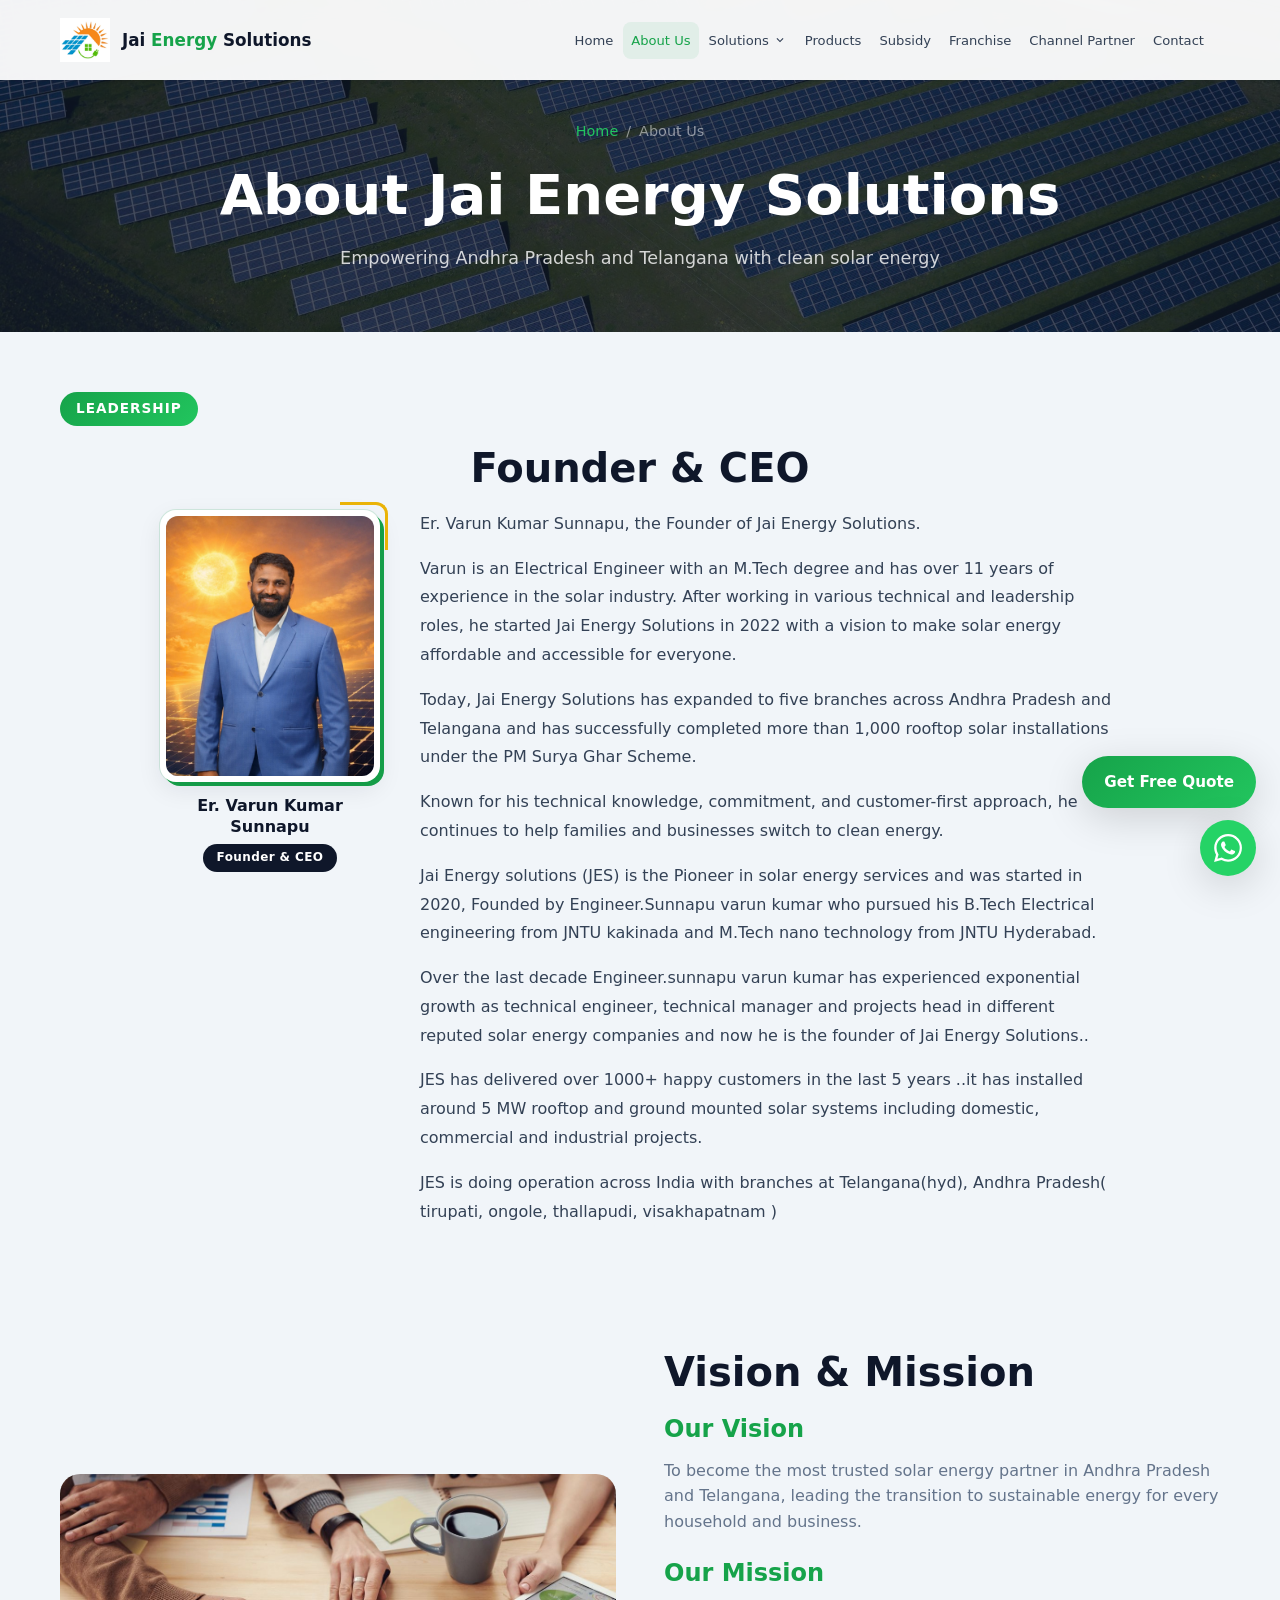
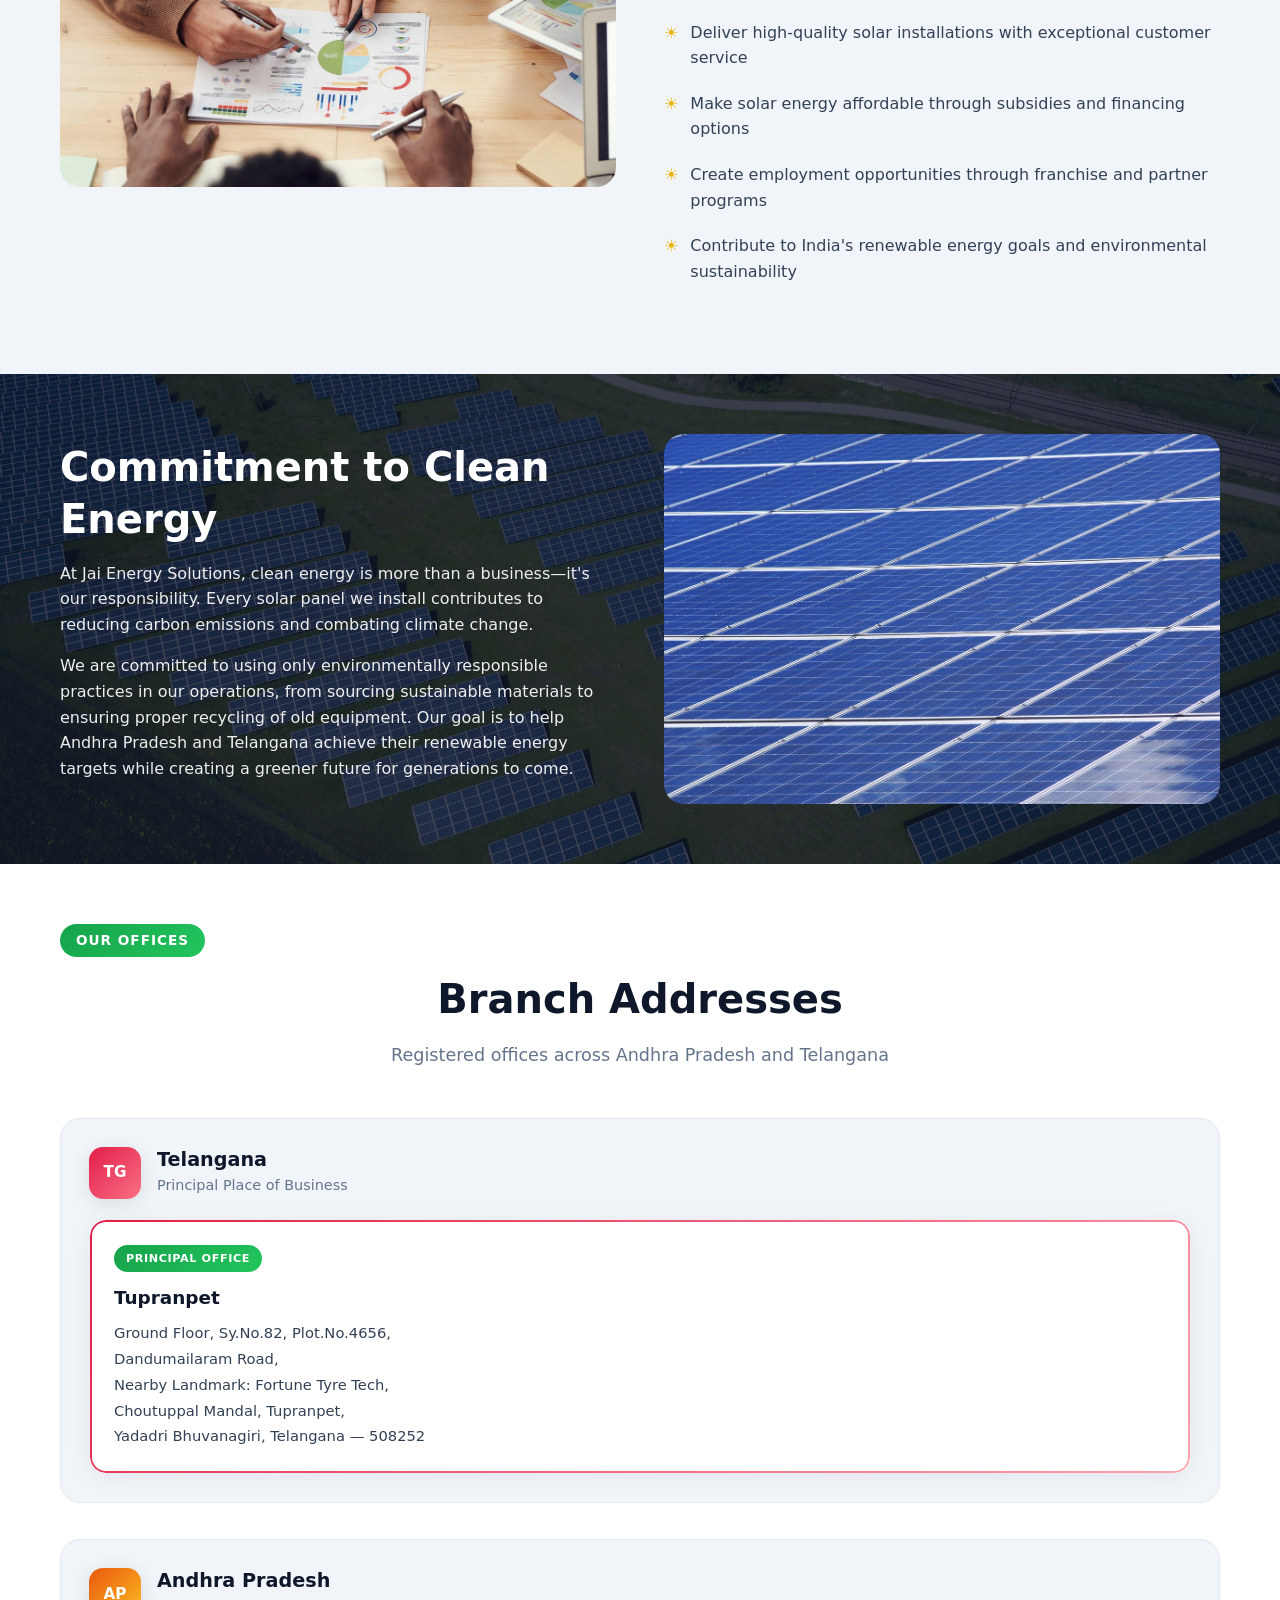
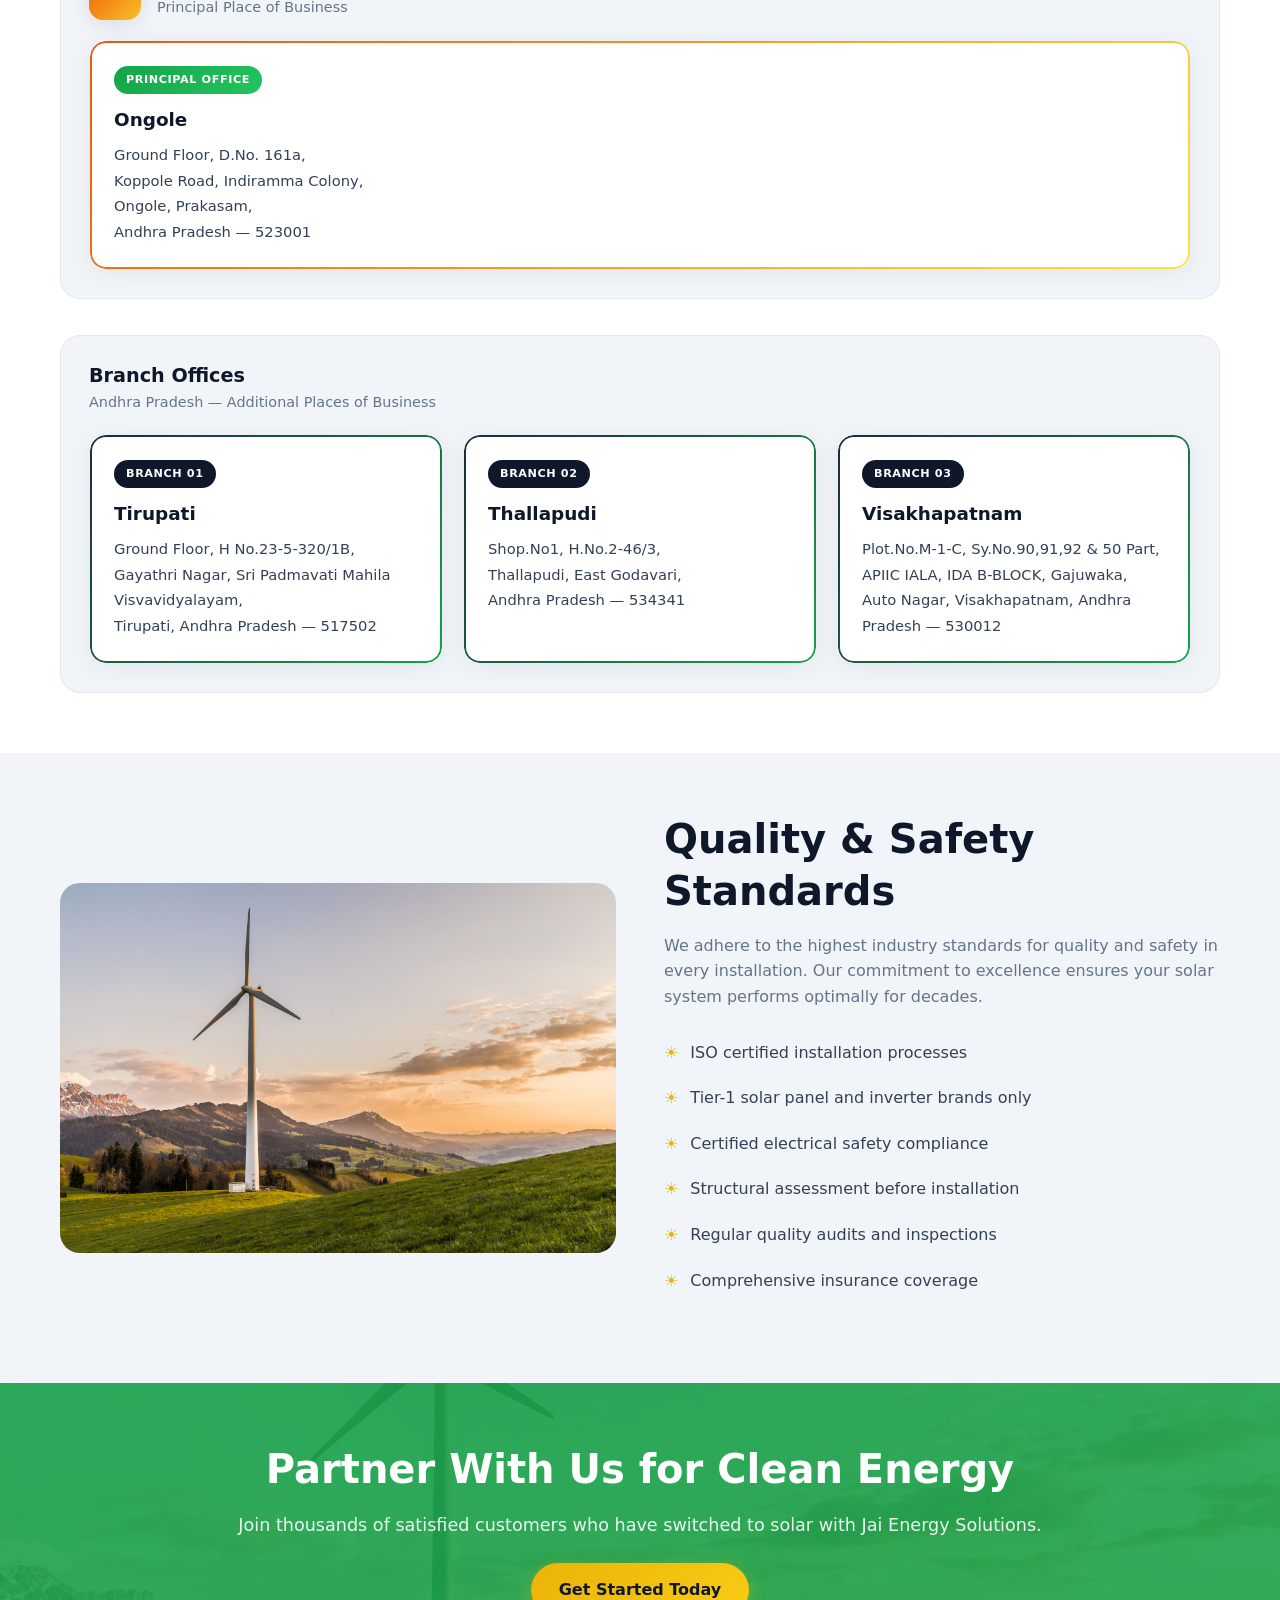
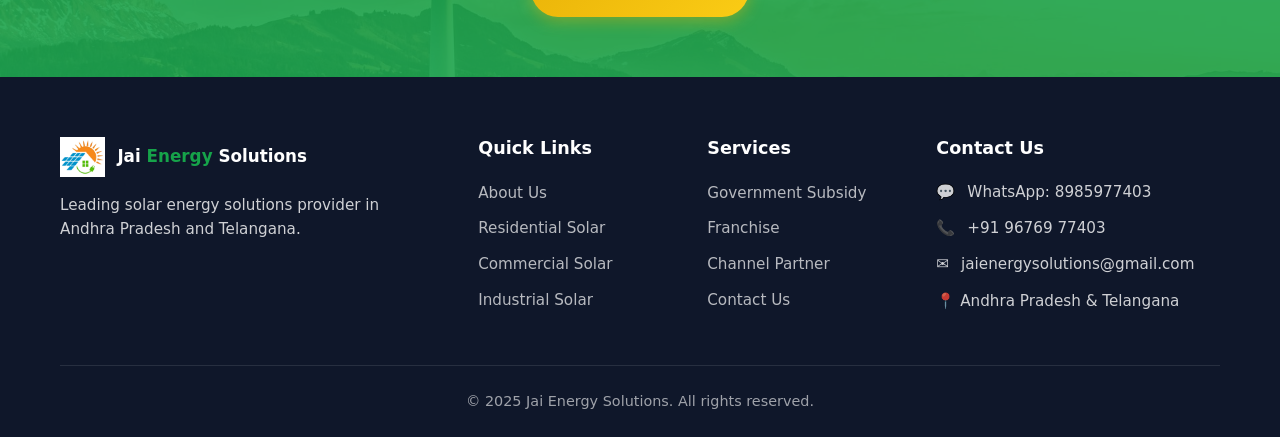
==== commit bfcdfb17: "resolved" ====
--- a/about.html
+++ b/about.html
@@ -72,8 +72,8 @@
           <p>Known for his technical knowledge, commitment, and customer-first approach, he continues to help families and businesses switch to clean energy.</p>
           <p>Jai Energy solutions (JES)  is the Pioneer in solar energy services and was started  in 2020, Founded by Engineer.Sunnapu varun kumar  who pursued his B.Tech  Electrical engineering from JNTU kakinada and M.Tech  nano technology from JNTU Hyderabad.</p>
           <p>Over the last decade Engineer.sunnapu varun kumar has experienced exponential growth as technical engineer, technical manager and projects head in different reputed solar energy companies and now he is the founder of Jai Energy Solutions..</p>
-          <p>JES has delivered over 1000+  happy customers in the last 3 years ..it has installed around 3 MW  rooftop and ground mounted solar systems including domestic, commercial and industrial projects.</p>
-          <p>JES is doing operation across India with branches at Telangana(hyd), Andhra Pradesh( tirupati )</p>
+          <p>JES has delivered over 1000+  happy customers in the last 5 years ..it has installed around 5 MW  rooftop and ground mounted solar systems including domestic, commercial and industrial projects.</p>
+          <p>JES is doing operation across India with branches at Telangana(hyd), Andhra Pradesh( tirupati, ongole, thallapudi, visakhapatnam )</p>
         </div>
       </div>
     </div>
